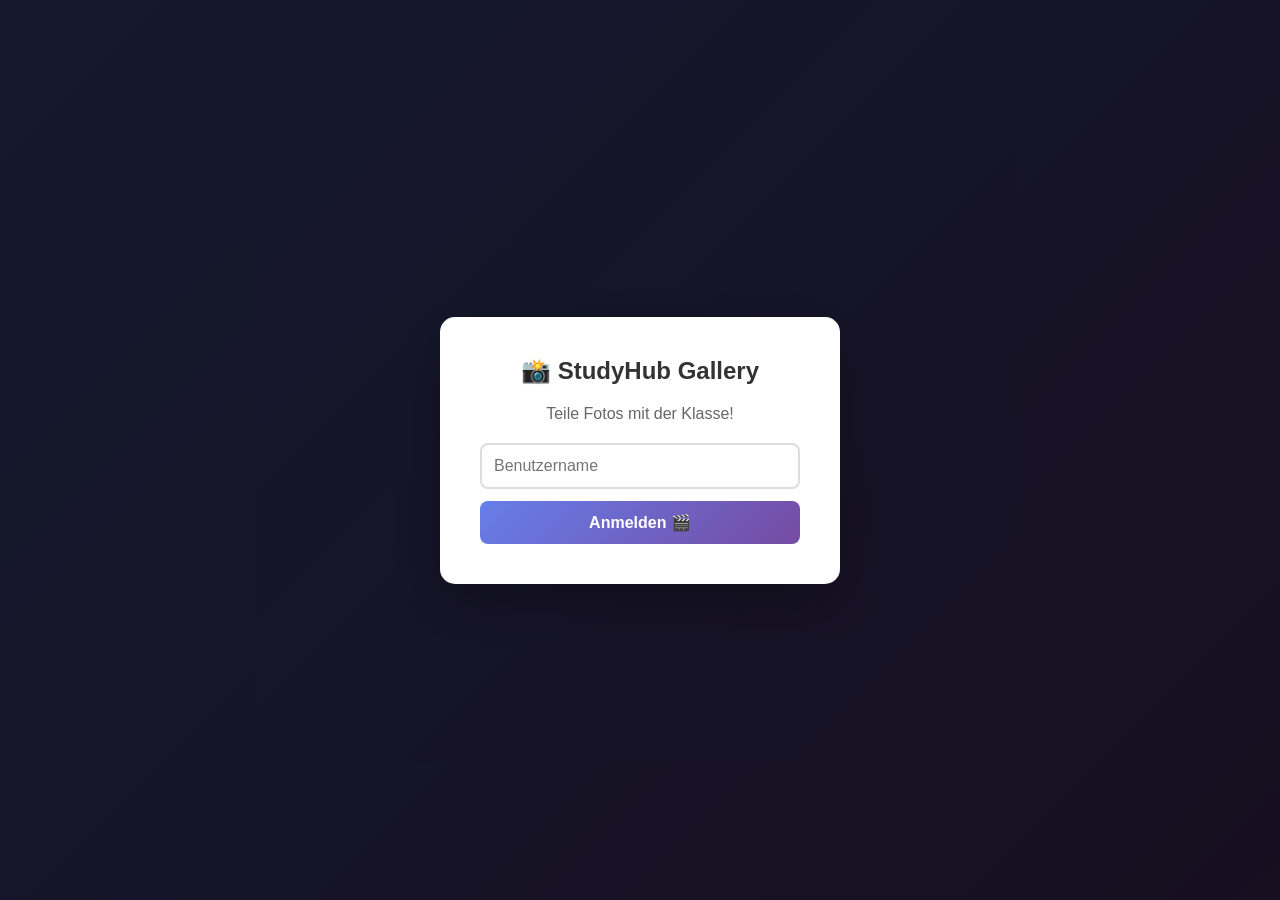
==== gallery.html @ 77437f9b "Add initial gallery.html for photo sharing" ====
<!DOCTYPE html>
<html lang="de">
<head>
    <meta charset="UTF-8">
    <meta name="viewport" content="width=device-width, initial-scale=1.0">
    <meta http-equiv="cache-control" content="no-cache, no-store, must-revalidate">
    <title>📸 StudyHub Gallery</title>
    <style>
* { margin: 0; padding: 0; box-sizing: border-box; }
body { 
    font-family: 'Segoe UI', Tahoma, Geneva, Verdana, sans-serif; 
    background: linear-gradient(135deg, #667eea 0%, #764ba2 100%);
    min-height: 100vh;
    padding: 20px;
}

.container {
    max-width: 900px;
    margin: 0 auto;
}

header {
    background: white;
    padding: 20px;
    border-radius: 15px;
    margin-bottom: 20px;
    box-shadow: 0 4px 15px rgba(0,0,0,0.1);
    display: flex;
    justify-content: space-between;
    align-items: center;
    flex-wrap: wrap;
    gap: 15px;
}

h1 {
    color: #333;
    font-size: 2em;
}

.user-section {
    display: flex;
    gap: 15px;
    align-items: center;
}

.user-name {
    background: #f9f9f9;
    padding: 8px 15px;
    border-radius: 20px;
    color: #333;
    font-weight: bold;
}

.btn-logout {
    background: #e74c3c;
    color: white;
    border: none;
    padding: 8px 15px;
    border-radius: 20px;
    cursor: pointer;
    font-weight: bold;
}

.btn-logout:hover {
    background: #c0392b;
}

.login-modal {
    display: none;
    position: fixed;
    top: 0;
    left: 0;
    right: 0;
    bottom: 0;
    background: rgba(0,0,0,0.8);
    z-index: 1000;
    justify-content: center;
    align-items: center;
}

.login-modal.active {
    display: flex;
}

.login-content {
    background: white;
    padding: 40px;
    border-radius: 15px;
    width: 90%;
    max-width: 400px;
    box-shadow: 0 20px 60px rgba(0,0,0,0.3);
    text-align: center;
}

.login-content h2 {
    margin-bottom: 20px;
    color: #333;
}

.login-content input {
    width: 100%;
    padding: 12px;
    margin-bottom: 12px;
    border: 2px solid #ddd;
    border-radius: 8px;
    font-size: 1em;
}

.login-content button {
    width: 100%;
    padding: 12px;
    background: linear-gradient(135deg, #667eea 0%, #764ba2 100%);
    color: white;
    border: none;
    border-radius: 8px;
    cursor: pointer;
    font-weight: bold;
    font-size: 1em;
}

.login-content button:hover {
    transform: translateY(-2px);
    box-shadow: 0 5px 15px rgba(102, 126, 234, 0.4);
}

.upload-section {
    background: white;
    padding: 25px;
    border-radius: 15px;
    margin-bottom: 20px;
    box-shadow: 0 4px 15px rgba(0,0,0,0.1);
}

.upload-section h2 {
    color: #333;
    margin-bottom: 20px;
    font-size: 1.5em;
}

.upload-form {
    display: grid;
    gap: 15px;
}

input[type="file"], input[type="text"], textarea {
    width: 100%;
    padding: 12px;
    border: 2px solid #ddd;
    border-radius: 8px;
    font-size: 1em;
    font-family: Arial, sans-serif;
}

input[type="file"] {
    padding: 8px;
}

input[type="text"]:focus, textarea:focus {
    outline: none;
    border-color: #667eea;
    box-shadow: 0 0 10px rgba(102, 126, 234, 0.3);
}

textarea {
    min-height: 80px;
    resize: vertical;
}

.image-preview {
    margin: 15px 0;
    display: none;
    border-radius: 8px;
    overflow: hidden;
    max-height: 300px;
}

.image-preview img {
    width: 100%;
    max-height: 300px;
    object-fit: cover;
}

.btn-upload {
    width: 100%;
    padding: 12px;
    background: linear-gradient(135deg, #27ae60 0%, #229954 100%);
    color: white;
    border: none;
    border-radius: 8px;
    cursor: pointer;
    font-weight: bold;
    font-size: 1.05em;
}

.btn-upload:hover {
    transform: translateY(-2px);
    box-shadow: 0 5px 15px rgba(39, 174, 96, 0.4);
}

.gallery {
    display: grid;
    grid-template-columns: repeat(auto-fill, minmax(300px, 1fr));
    gap: 20px;
    margin-bottom: 30px;
}

@media (max-width: 600px) {
    .gallery {
        grid-template-columns: 1fr;
    }
}

.post {
    background: white;
    border-radius: 15px;
    overflow: hidden;
    box-shadow: 0 4px 15px rgba(0,0,0,0.1);
    transition: all 0.3s;
}

.post:hover {
    transform: translateY(-5px);
    box-shadow: 0 8px 25px rgba(0,0,0,0.15);
}

.post-image {
    width: 100%;
    height: 250px;
    object-fit: cover;
    background: #f0f0f0;
}

.post-content {
    padding: 15px;
}

.post-author {
    display: flex;
    justify-content: space-between;
    align-items: center;
    margin-bottom: 10px;
}

.post-author-name {
    font-weight: bold;
    color: #333;
    font-size: 1em;
}

.post-date {
    font-size: 0.75em;
    color: #999;
}

.post-caption {
    color: #666;
    font-size: 0.95em;
    line-height: 1.5;
    margin-bottom: 12px;
    word-break: break-word;
}

.post-actions {
    display: flex;
    gap: 8px;
}

.btn-like {
    flex: 1;
    padding: 8px;
    background: #f0f0f0;
    border: none;
    border-radius: 5px;
    cursor: pointer;
    font-weight: bold;
    transition: 0.3s;
}

.btn-like:hover {
    background: #e74c3c;
    color: white;
}

.btn-like.liked {
    background: #e74c3c;
    color: white;
}

.btn-delete {
    flex: 1;
    padding: 8px;
    background: #f0f0f0;
    border: none;
    border-radius: 5px;
    cursor: pointer;
    font-weight: bold;
    transition: 0.3s;
}

.btn-delete:hover {
    background: #e74c3c;
    color: white;
}

.empty-state {
    text-align: center;
    background: white;
    padding: 60px 20px;
    border-radius: 15px;
    color: #999;
}

.empty-state-icon {
    font-size: 4em;
    margin-bottom: 15px;
}

.sync-indicator {
    text-align: center;
    color: white;
    font-size: 0.9em;
    margin-top: 20px;
}

.sync-dot {
    display: inline-block;
    width: 8px;
    height: 8px;
    background: #2ecc71;
    border-radius: 50%;
    margin-right: 5px;
    animation: pulse 1s infinite;
}

@keyframes pulse {
    0%, 100% { opacity: 1; }
    50% { opacity: 0.5; }
}

@media (max-width: 600px) {
    header {
        flex-direction: column;
        text-align: center;
    }
    h1 {
        font-size: 1.5em;
    }
    .user-section {
        flex-direction: column;
        width: 100%;
    }
    .upload-section {
        padding: 15px;
    }
}
    </style>
</head>
<body>
    <div id="loginModal" class="login-modal active">
        <div class="login-content">
            <h2>📸 StudyHub Gallery</h2>
            <p style="margin-bottom: 20px; color: #666;">Teile Fotos mit der Klasse!</p>
            <input type="text" id="usernameInput" placeholder="Benutzername" onkeypress="if(event.key==='Enter') login()">
            <button onclick="login()">Anmelden 🎬</button>
        </div>
    </div>

    <div id="appContainer" style="display: none;">
        <header>
            <h1>📸 StudyHub Gallery</h1>
            <div class="user-section">
                <div class="user-name">👤 <span id="currentUserDisplay"></span></div>
                <button class="btn-logout" onclick="logout()">Logout</button>
            </div>
        </header>

        <div class="upload-section">
            <h2>📤 Foto hochladen</h2>
            <div class="upload-form">
                <input type="file" id="imageInput" accept="image/*" onchange="previewImage()">
                <div class="image-preview" id="preview"></div>
                <textarea id="captionInput" placeholder="Bildunterschrift (Optional)"></textarea>
                <button class="btn-upload" onclick="uploadImage()">📸 Hochladen</button>
            </div>
        </div>

        <div id="galleryContainer" class="gallery"></div>

        <div class="sync-indicator">
            <span class="sync-dot"></span> Live Sync aktiv
        </div>
    </div>

    <script>
        let posts = [];
        let currentUser = null;

        // Login
        function login() {
            const username = document.getElementById('usernameInput').value.trim();
            if (!username) {
                alert('Benutzername eingeben!');
                return;
            }
            currentUser = username;
            localStorage.setItem('gallery_user', username);
            document.getElementById('loginModal').classList.remove('active');
            document.getElementById('appContainer').style.display = 'block';
            document.getElementById('currentUserDisplay').textContent = username;
            loadPosts();
        }

        // Logout
        function logout() {
            currentUser = null;
            localStorage.removeItem('gallery_user');
            location.reload();
        }

        // Posts laden
        function loadPosts() {
            const saved = localStorage.getItem('gallery_posts');
            if (saved) {
                posts = JSON.parse(saved);
            }
            renderGallery();
        }

        // Posts speichern
        function savePosts() {
            localStorage.setItem('gallery_posts', JSON.stringify(posts));
        }

        // Bild Preview
        function previewImage() {
            const file = document.getElementById('imageInput').files[0];
            if (file) {
                const reader = new FileReader();
                reader.onload = (e) => {
                    const preview = document.getElementById('preview');
                    preview.innerHTML = `<img src="${e.target.result}">`;
                    preview.style.display = 'block';
                };
                reader.readAsDataURL(file);
            }
        }

        // Bild hochladen
        function uploadImage() {
            const file = document.getElementById('imageInput').files[0];
            const caption = document.getElementById('captionInput').value.trim();

            if (!file) {
                alert('Bild auswählen!');
                return;
            }

            const reader = new FileReader();
            reader.onload = (e) => {
                const post = {
                    id: Date.now(),
                    author: currentUser,
                    image: e.target.result,
                    caption: caption,
                    likes: 0,
                    liked: false,
                    date: new Date().toLocaleString('de-DE', {
                        month: '2-digit',
                        day: '2-digit',
                        hour: '2-digit',
                        minute: '2-digit'
                    })
                };

                posts.unshift(post);
                savePosts();
                document.getElementById('imageInput').value = '';
                document.getElementById('captionInput').value = '';
                document.getElementById('preview').style.display = 'none';
                renderGallery();
                alert('✅ Foto hochgeladen!');
            };
            reader.readAsDataURL(file);
        }

        // Bild liken
        function toggleLike(id) {
            const post = posts.find(p => p.id === id);
            if (post) {
                if (post.liked) {
                    post.likes--;
                    post.liked = false;
                } else {
                    post.likes++;
                    post.liked = true;
                }
                savePosts();
                renderGallery();
            }
        }

        // Bild löschen
        function deletePost(id) {
            if (confirm('Wirklich löschen?')) {
                posts = posts.filter(p => p.id !== id);
                savePosts();
                renderGallery();
            }
        }

        // Galerie rendern
        function renderGallery() {
            const container = document.getElementById('galleryContainer');

            if (posts.length === 0) {
                container.innerHTML = `
                    <div class="empty-state" style="grid-column: 1/-1;">
                        <div class="empty-state-icon">📭</div>
                        <p>Noch keine Fotos hochgeladen.</p>
                        <p>Sei der Erste! 📸</p>
                    </div>
                `;
                return;
            }

            container.innerHTML = posts.map(post => `
                <div class="post">
                    <img src="${post.image}" class="post-image" alt="Post">
                    <div class="post-content">
                        <div class="post-author">
                            <span class="post-author-name">👤 ${escapeHtml(post.author)}</span>
                            <span class="post-date">📅 ${post.date}</span>
                        </div>
                        ${post.caption ? `<p class="post-caption">"${escapeHtml(post.caption)}"</p>` : ''}
                        <div class="post-actions">
                            <button class="btn-like ${post.liked ? 'liked' : ''}" onclick="toggleLike(${post.id})">❤️ ${post.likes}</button>
                            ${post.author === currentUser ? `<button class="btn-delete" onclick="deletePost(${post.id})">🗑️ Löschen</button>` : ''}
                        </div>
                    </div>
                </div>
            `).join('');
        }

        // HTML escapen
        function escapeHtml(text) {
            const map = {
                '&': '&amp;',
                '<': '&lt;',
                '>': '&gt;',
                '"': '&quot;',
                "'": '&#039;'
            };
            return text.replace(/[&<>"']/g, m => map[m]);
        }

        // Auto-Refresh
        setInterval(() => {
            if (currentUser) {
                loadPosts();
            }
        }, 3000);

        // Beim Laden
        window.addEventListener('load', () => {
            const saved = localStorage.getItem('gallery_user');
            if (saved) {
                currentUser = saved;
                document.getElementById('usernameInput').value = saved;
                document.getElementById('loginModal').classList.remove('active');
                document.getElementById('appContainer').style.display = 'block';
                document.getElementById('currentUserDisplay').textContent = saved;
                loadPosts();
            }
        });
    </script>
</body>
</html>
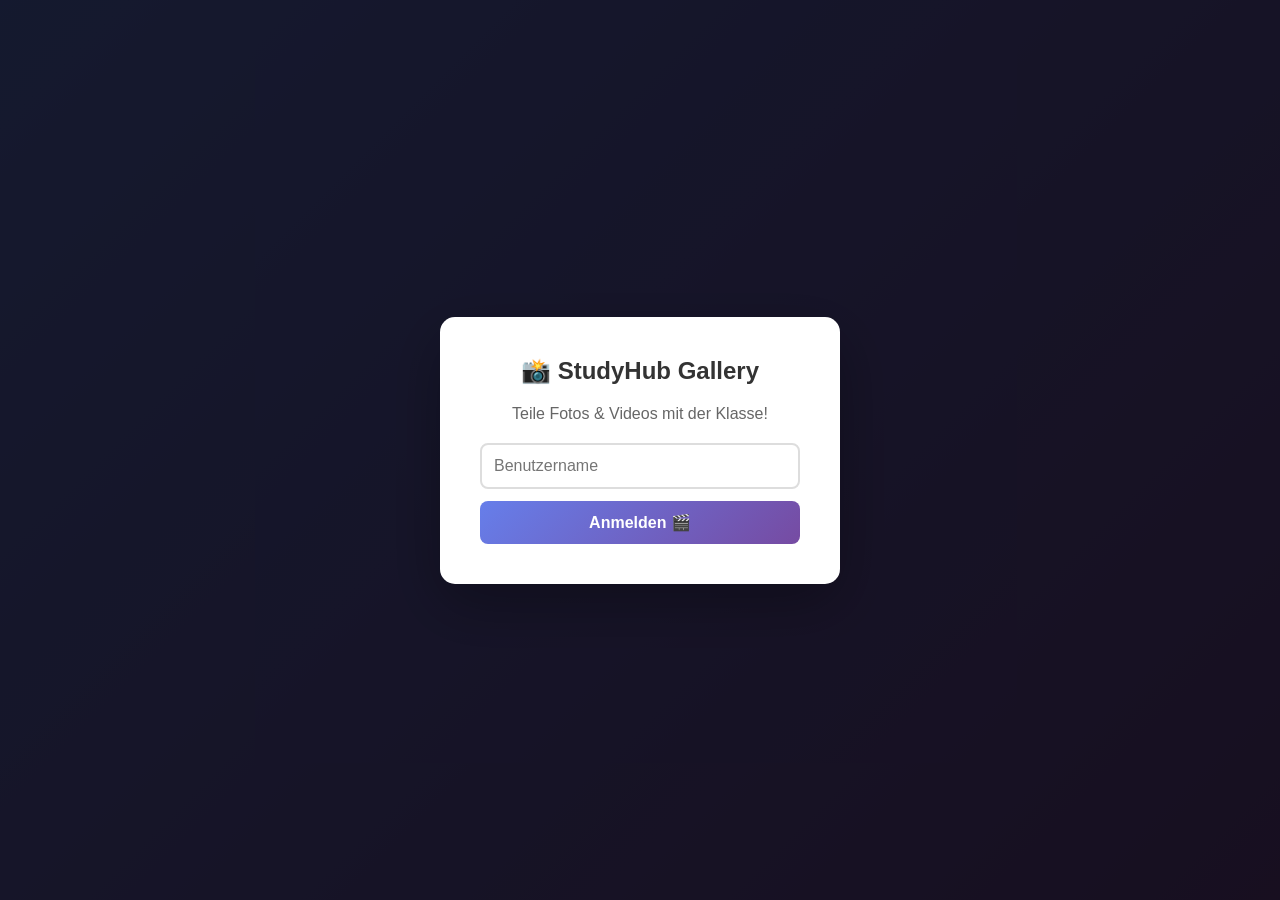
==== commit cc155a50: "Enhance gallery for photo and video uploads Updated the gallery HTML to support video uploads and im" ====
--- a/gallery.html
+++ b/gallery.html
@@ -137,25 +137,53 @@
     font-size: 1.5em;
 }
 
-.upload-form {
+.upload-buttons {
     display: grid;
+    grid-template-columns: repeat(auto-fit, minmax(150px, 1fr));
     gap: 15px;
-}
-
-input[type="file"], input[type="text"], textarea {
+    margin-bottom: 20px;
+}
+
+.btn-upload-option {
+    padding: 15px;
+    background: linear-gradient(135deg, #667eea 0%, #764ba2 100%);
+    color: white;
+    border: none;
+    border-radius: 10px;
+    cursor: pointer;
+    font-weight: bold;
+    font-size: 1em;
+    transition: all 0.3s;
+    display: flex;
+    flex-direction: column;
+    align-items: center;
+    gap: 8px;
+}
+
+.btn-upload-option:hover {
+    transform: translateY(-3px);
+    box-shadow: 0 5px 15px rgba(102, 126, 234, 0.4);
+}
+
+.btn-upload-option span {
+    font-size: 1.8em;
+}
+
+input[type="file"], textarea {
     width: 100%;
     padding: 12px;
     border: 2px solid #ddd;
     border-radius: 8px;
     font-size: 1em;
     font-family: Arial, sans-serif;
+    margin-bottom: 12px;
 }
 
 input[type="file"] {
     padding: 8px;
 }
 
-input[type="text"]:focus, textarea:focus {
+textarea:focus {
     outline: none;
     border-color: #667eea;
     box-shadow: 0 0 10px rgba(102, 126, 234, 0.3);
@@ -174,7 +202,7 @@
     max-height: 300px;
 }
 
-.image-preview img {
+.image-preview img, .image-preview video {
     width: 100%;
     max-height: 300px;
     object-fit: cover;
@@ -223,11 +251,12 @@
     box-shadow: 0 8px 25px rgba(0,0,0,0.15);
 }
 
-.post-image {
+.post-image, .post-video {
     width: 100%;
     height: 250px;
     object-fit: cover;
     background: #f0f0f0;
+    display: block;
 }
 
 .post-content {
@@ -335,6 +364,10 @@
 @keyframes pulse {
     0%, 100% { opacity: 1; }
     50% { opacity: 0.5; }
+}
+
+#cameraInput, #fileInput, #galleryInput {
+    display: none;
 }
 
 @media (max-width: 600px) {
@@ -352,6 +385,9 @@
     .upload-section {
         padding: 15px;
     }
+    .upload-buttons {
+        grid-template-columns: 1fr;
+    }
 }
     </style>
 </head>
@@ -359,7 +395,7 @@
     <div id="loginModal" class="login-modal active">
         <div class="login-content">
             <h2>📸 StudyHub Gallery</h2>
-            <p style="margin-bottom: 20px; color: #666;">Teile Fotos mit der Klasse!</p>
+            <p style="margin-bottom: 20px; color: #666;">Teile Fotos & Videos mit der Klasse!</p>
             <input type="text" id="usernameInput" placeholder="Benutzername" onkeypress="if(event.key==='Enter') login()">
             <button onclick="login()">Anmelden 🎬</button>
         </div>
@@ -375,13 +411,34 @@
         </header>
 
         <div class="upload-section">
-            <h2>📤 Foto hochladen</h2>
-            <div class="upload-form">
-                <input type="file" id="imageInput" accept="image/*" onchange="previewImage()">
-                <div class="image-preview" id="preview"></div>
-                <textarea id="captionInput" placeholder="Bildunterschrift (Optional)"></textarea>
-                <button class="btn-upload" onclick="uploadImage()">📸 Hochladen</button>
+            <h2>📤 Foto/Video hochladen</h2>
+            <div class="upload-buttons">
+                <button class="btn-upload-option" onclick="openCamera()">
+                    <span>📷</span>
+                    Foto machen
+                </button>
+                <button class="btn-upload-option" onclick="openVideo()">
+                    <span>🎥</span>
+                    Video aufnehmen
+                </button>
+                <button class="btn-upload-option" onclick="openGallery()">
+                    <span>🖼️</span>
+                    Galerie
+                </button>
+                <button class="btn-upload-option" onclick="openFiles()">
+                    <span>📁</span>
+                    Dateien
+                </button>
             </div>
+
+            <input type="file" id="cameraInput" accept="image/*" capture="environment" onchange="handleCapture('camera')">
+            <input type="file" id="videoInput" accept="video/*" capture="environment" onchange="handleCapture('video')">
+            <input type="file" id="galleryInput" accept="image/*,video/*" onchange="handleCapture('gallery')">
+            <input type="file" id="fileInput" accept="image/*,video/*" onchange="handleCapture('file')">
+
+            <div class="image-preview" id="preview"></div>
+            <textarea id="captionInput" placeholder="Bildunterschrift (Optional)"></textarea>
+            <button class="btn-upload" onclick="uploadMedia()">📤 Hochladen</button>
         </div>
 
         <div id="galleryContainer" class="gallery"></div>
@@ -394,6 +451,8 @@
     <script>
         let posts = [];
         let currentUser = null;
+        let currentMediaData = null;
+        let currentMediaType = null;
 
         // Login
         function login() {
@@ -417,6 +476,57 @@
             location.reload();
         }
 
+        // Kamera öffnen
+        function openCamera() {
+            document.getElementById('cameraInput').click();
+        }
+
+        // Video öffnen
+        function openVideo() {
+            document.getElementById('videoInput').click();
+        }
+
+        // Galerie öffnen
+        function openGallery() {
+            document.getElementById('galleryInput').click();
+        }
+
+        // Dateien öffnen
+        function openFiles() {
+            document.getElementById('fileInput').click();
+        }
+
+        // Media capture
+        function handleCapture(type) {
+            let inputId = '';
+            if (type === 'camera') inputId = 'cameraInput';
+            if (type === 'video') inputId = 'videoInput';
+            if (type === 'gallery') inputId = 'galleryInput';
+            if (type === 'file') inputId = 'fileInput';
+
+            const file = document.getElementById(inputId).files[0];
+            if (file) {
+                const reader = new FileReader();
+                reader.onload = (e) => {
+                    currentMediaData = e.target.result;
+                    currentMediaType = file.type.startsWith('video') ? 'video' : 'image';
+                    previewMedia();
+                };
+                reader.readAsDataURL(file);
+            }
+        }
+
+        // Media Preview
+        function previewMedia() {
+            const preview = document.getElementById('preview');
+            if (currentMediaType === 'video') {
+                preview.innerHTML = `<video src="${currentMediaData}" controls style="width: 100%;"></video>`;
+            } else {
+                preview.innerHTML = `<img src="${currentMediaData}">`;
+            }
+            preview.style.display = 'block';
+        }
+
         // Posts laden
         function loadPosts() {
             const saved = localStorage.getItem('gallery_posts');
@@ -431,59 +541,49 @@
             localStorage.setItem('gallery_posts', JSON.stringify(posts));
         }
 
-        // Bild Preview
-        function previewImage() {
-            const file = document.getElementById('imageInput').files[0];
-            if (file) {
-                const reader = new FileReader();
-                reader.onload = (e) => {
-                    const preview = document.getElementById('preview');
-                    preview.innerHTML = `<img src="${e.target.result}">`;
-                    preview.style.display = 'block';
-                };
-                reader.readAsDataURL(file);
-            }
-        }
-
-        // Bild hochladen
-        function uploadImage() {
-            const file = document.getElementById('imageInput').files[0];
+        // Media hochladen
+        function uploadMedia() {
             const caption = document.getElementById('captionInput').value.trim();
 
-            if (!file) {
-                alert('Bild auswählen!');
+            if (!currentMediaData) {
+                alert('Foto oder Video auswählen!');
                 return;
             }
 
-            const reader = new FileReader();
-            reader.onload = (e) => {
-                const post = {
-                    id: Date.now(),
-                    author: currentUser,
-                    image: e.target.result,
-                    caption: caption,
-                    likes: 0,
-                    liked: false,
-                    date: new Date().toLocaleString('de-DE', {
-                        month: '2-digit',
-                        day: '2-digit',
-                        hour: '2-digit',
-                        minute: '2-digit'
-                    })
-                };
-
-                posts.unshift(post);
-                savePosts();
-                document.getElementById('imageInput').value = '';
-                document.getElementById('captionInput').value = '';
-                document.getElementById('preview').style.display = 'none';
-                renderGallery();
-                alert('✅ Foto hochgeladen!');
+            const post = {
+                id: Date.now(),
+                author: currentUser,
+                media: currentMediaData,
+                mediaType: currentMediaType,
+                caption: caption,
+                likes: 0,
+                liked: false,
+                date: new Date().toLocaleString('de-DE', {
+                    month: '2-digit',
+                    day: '2-digit',
+                    hour: '2-digit',
+                    minute: '2-digit'
+                })
             };
-            reader.readAsDataURL(file);
-        }
-
-        // Bild liken
+
+            posts.unshift(post);
+            savePosts();
+            
+            // Reset
+            currentMediaData = null;
+            currentMediaType = null;
+            document.getElementById('cameraInput').value = '';
+            document.getElementById('videoInput').value = '';
+            document.getElementById('galleryInput').value = '';
+            document.getElementById('fileInput').value = '';
+            document.getElementById('captionInput').value = '';
+            document.getElementById('preview').style.display = 'none';
+            
+            renderGallery();
+            alert('✅ ' + (currentMediaType === 'video' ? 'Video' : 'Foto') + ' hochgeladen!');
+        }
+
+        // Media liken
         function toggleLike(id) {
             const post = posts.find(p => p.id === id);
             if (post) {
@@ -499,7 +599,7 @@
             }
         }
 
-        // Bild löschen
+        // Media löschen
         function deletePost(id) {
             if (confirm('Wirklich löschen?')) {
                 posts = posts.filter(p => p.id !== id);
@@ -516,7 +616,7 @@
                 container.innerHTML = `
                     <div class="empty-state" style="grid-column: 1/-1;">
                         <div class="empty-state-icon">📭</div>
-                        <p>Noch keine Fotos hochgeladen.</p>
+                        <p>Noch keine Fotos/Videos hochgeladen.</p>
                         <p>Sei der Erste! 📸</p>
                     </div>
                 `;
@@ -525,7 +625,10 @@
 
             container.innerHTML = posts.map(post => `
                 <div class="post">
-                    <img src="${post.image}" class="post-image" alt="Post">
+                    ${post.mediaType === 'video' 
+                        ? `<video src="${post.media}" class="post-video" controls></video>`
+                        : `<img src="${post.media}" class="post-image" alt="Post">`
+                    }
                     <div class="post-content">
                         <div class="post-author">
                             <span class="post-author-name">👤 ${escapeHtml(post.author)}</span>
@@ -534,7 +637,7 @@
                         ${post.caption ? `<p class="post-caption">"${escapeHtml(post.caption)}"</p>` : ''}
                         <div class="post-actions">
                             <button class="btn-like ${post.liked ? 'liked' : ''}" onclick="toggleLike(${post.id})">❤️ ${post.likes}</button>
-                            ${post.author === currentUser ? `<button class="btn-delete" onclick="deletePost(${post.id})">🗑️ Löschen</button>` : ''}
+                            ${post.author === currentUser ? `<button class="btn-delete" onclick="deletePost(${post.id})">🗑️</button>` : ''}
                         </div>
                     </div>
                 </div>
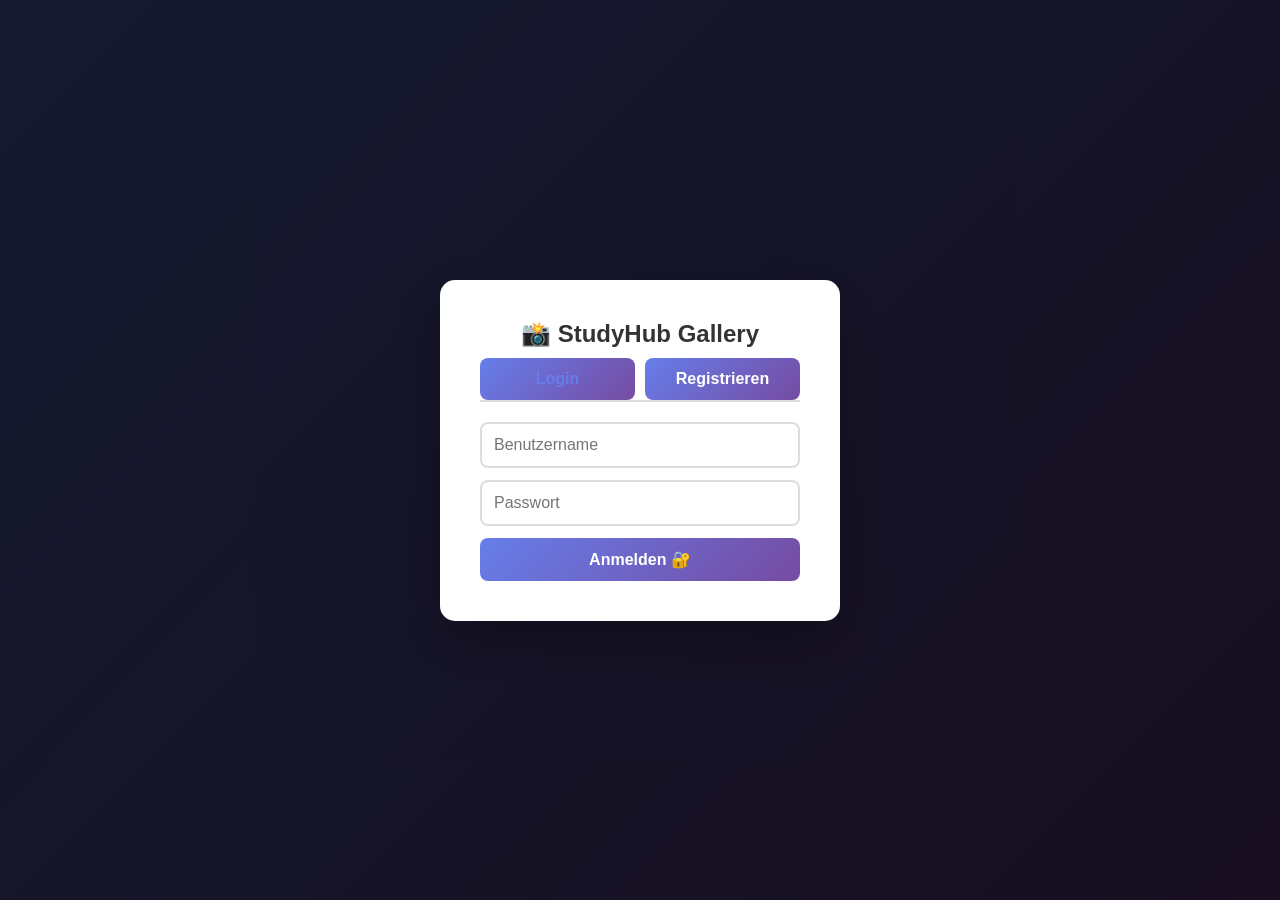
==== commit 212ae0f7: "Refactor layout and style for gallery and chat sections Updated styles for layout, buttons, and gall" ====
--- a/gallery.html
+++ b/gallery.html
@@ -15,7 +15,7 @@
 }
 
 .container {
-    max-width: 900px;
+    max-width: 1200px;
     margin: 0 auto;
 }
 
@@ -65,6 +65,19 @@
     background: #c0392b;
 }
 
+.main-content {
+    display: grid;
+    grid-template-columns: 1fr 300px;
+    gap: 20px;
+}
+
+@media (max-width: 1000px) {
+    .main-content {
+        grid-template-columns: 1fr;
+    }
+}
+
+/* LOGIN MODAL */
 .login-modal {
     display: none;
     position: fixed;
@@ -89,12 +102,44 @@
     width: 90%;
     max-width: 400px;
     box-shadow: 0 20px 60px rgba(0,0,0,0.3);
+}
+
+.login-content h2 {
+    margin-bottom: 10px;
+    color: #333;
     text-align: center;
 }
 
-.login-content h2 {
+.login-tabs {
+    display: flex;
+    gap: 10px;
     margin-bottom: 20px;
-    color: #333;
+    border-bottom: 2px solid #ddd;
+}
+
+.login-tab {
+    flex: 1;
+    padding: 10px;
+    background: transparent;
+    border: none;
+    cursor: pointer;
+    font-weight: bold;
+    color: #999;
+    border-bottom: 3px solid transparent;
+    transition: 0.3s;
+}
+
+.login-tab.active {
+    color: #667eea;
+    border-bottom-color: #667eea;
+}
+
+.login-form {
+    display: none;
+}
+
+.login-form.active {
+    display: block;
 }
 
 .login-content input {
@@ -104,6 +149,11 @@
     border: 2px solid #ddd;
     border-radius: 8px;
     font-size: 1em;
+}
+
+.login-content input:focus {
+    outline: none;
+    border-color: #667eea;
 }
 
 .login-content button {
@@ -123,6 +173,7 @@
     box-shadow: 0 5px 15px rgba(102, 126, 234, 0.4);
 }
 
+/* UPLOAD SECTION */
 .upload-section {
     background: white;
     padding: 25px;
@@ -139,25 +190,25 @@
 
 .upload-buttons {
     display: grid;
-    grid-template-columns: repeat(auto-fit, minmax(150px, 1fr));
-    gap: 15px;
+    grid-template-columns: repeat(auto-fit, minmax(120px, 1fr));
+    gap: 10px;
     margin-bottom: 20px;
 }
 
 .btn-upload-option {
-    padding: 15px;
+    padding: 12px;
     background: linear-gradient(135deg, #667eea 0%, #764ba2 100%);
     color: white;
     border: none;
     border-radius: 10px;
     cursor: pointer;
     font-weight: bold;
-    font-size: 1em;
+    font-size: 0.9em;
     transition: all 0.3s;
     display: flex;
     flex-direction: column;
     align-items: center;
-    gap: 8px;
+    gap: 6px;
 }
 
 .btn-upload-option:hover {
@@ -166,7 +217,7 @@
 }
 
 .btn-upload-option span {
-    font-size: 1.8em;
+    font-size: 1.5em;
 }
 
 input[type="file"], textarea {
@@ -179,10 +230,6 @@
     margin-bottom: 12px;
 }
 
-input[type="file"] {
-    padding: 8px;
-}
-
 textarea:focus {
     outline: none;
     border-color: #667eea;
@@ -190,7 +237,7 @@
 }
 
 textarea {
-    min-height: 80px;
+    min-height: 70px;
     resize: vertical;
 }
 
@@ -199,12 +246,12 @@
     display: none;
     border-radius: 8px;
     overflow: hidden;
-    max-height: 300px;
+    max-height: 250px;
 }
 
 .image-preview img, .image-preview video {
     width: 100%;
-    max-height: 300px;
+    max-height: 250px;
     object-fit: cover;
 }
 
@@ -225,83 +272,90 @@
     box-shadow: 0 5px 15px rgba(39, 174, 96, 0.4);
 }
 
+/* GALLERY */
+.gallery-section {
+    background: white;
+    padding: 25px;
+    border-radius: 15px;
+    box-shadow: 0 4px 15px rgba(0,0,0,0.1);
+}
+
+.gallery-section h2 {
+    color: #333;
+    margin-bottom: 20px;
+    font-size: 1.5em;
+}
+
 .gallery {
     display: grid;
-    grid-template-columns: repeat(auto-fill, minmax(300px, 1fr));
-    gap: 20px;
-    margin-bottom: 30px;
-}
-
-@media (max-width: 600px) {
-    .gallery {
-        grid-template-columns: 1fr;
-    }
+    grid-template-columns: repeat(auto-fill, minmax(250px, 1fr));
+    gap: 15px;
 }
 
 .post {
-    background: white;
-    border-radius: 15px;
+    background: #f9f9f9;
+    border-radius: 10px;
     overflow: hidden;
-    box-shadow: 0 4px 15px rgba(0,0,0,0.1);
+    box-shadow: 0 2px 10px rgba(0,0,0,0.1);
     transition: all 0.3s;
 }
 
 .post:hover {
-    transform: translateY(-5px);
-    box-shadow: 0 8px 25px rgba(0,0,0,0.15);
-}
-
-.post-image, .post-video {
+    transform: translateY(-3px);
+    box-shadow: 0 5px 20px rgba(0,0,0,0.15);
+}
+
+.post-media {
     width: 100%;
-    height: 250px;
+    height: 200px;
     object-fit: cover;
     background: #f0f0f0;
-    display: block;
 }
 
 .post-content {
-    padding: 15px;
+    padding: 12px;
 }
 
 .post-author {
     display: flex;
     justify-content: space-between;
     align-items: center;
-    margin-bottom: 10px;
+    margin-bottom: 8px;
 }
 
 .post-author-name {
     font-weight: bold;
     color: #333;
-    font-size: 1em;
+    font-size: 0.95em;
 }
 
 .post-date {
-    font-size: 0.75em;
+    font-size: 0.7em;
     color: #999;
 }
 
 .post-caption {
     color: #666;
-    font-size: 0.95em;
-    line-height: 1.5;
-    margin-bottom: 12px;
+    font-size: 0.9em;
+    line-height: 1.4;
+    margin-bottom: 10px;
     word-break: break-word;
 }
 
 .post-actions {
     display: flex;
-    gap: 8px;
+    gap: 6px;
 }
 
 .btn-like {
     flex: 1;
-    padding: 8px;
+    padding: 6px;
     background: #f0f0f0;
     border: none;
     border-radius: 5px;
     cursor: pointer;
     font-weight: bold;
+    font-size: 0.85em;
     transition: 0.3s;
 }
 
@@ -317,13 +371,13 @@
 
 .btn-delete {
     flex: 1;
-    padding: 8px;
+    padding: 6px;
     background: #f0f0f0;
     border: none;
     border-radius: 5px;
     cursor: pointer;
     font-weight: bold;
-    transition: 0.3s;
+    font-size: 0.85em;
 }
 
 .btn-delete:hover {
@@ -331,42 +385,115 @@
     color: white;
 }
 
+/* CHAT SIDEBAR */
+.chat-section {
+    background: white;
+    border-radius: 15px;
+    box-shadow: 0 4px 15px rgba(0,0,0,0.1);
+    display: flex;
+    flex-direction: column;
+    height: 700px;
+    max-height: 100%;
+}
+
+.chat-header {
+    background: linear-gradient(135deg, #667eea 0%, #764ba2 100%);
+    color: white;
+    padding: 15px;
+    border-radius: 15px 15px 0 0;
+    font-weight: bold;
+    font-size: 1.1em;
+}
+
+.chat-messages {
+    flex: 1;
+    overflow-y: auto;
+    padding: 15px;
+    background: #f9f9f9;
+}
+
+.message {
+    margin-bottom: 10px;
+    padding: 10px;
+    background: white;
+    border-radius: 8px;
+    border-left: 3px solid #667eea;
+}
+
+.message.own {
+    border-left: 3px solid #27ae60;
+    background: #e8f5e9;
+    margin-left: 15px;
+}
+
+.message-author {
+    font-weight: bold;
+    color: #333;
+    font-size: 0.85em;
+    margin-bottom: 3px;
+}
+
+.message-text {
+    color: #666;
+    font-size: 0.9em;
+    word-break: break-word;
+}
+
+.message-time {
+    font-size: 0.7em;
+    color: #999;
+    margin-top: 3px;
+}
+
+.chat-input-group {
+    display: flex;
+    gap: 8px;
+    padding: 12px;
+    background: white;
+    border-top: 1px solid #eee;
+    border-radius: 0 0 15px 15px;
+}
+
+.chat-input-group input {
+    flex: 1;
+    padding: 8px 12px;
+    border: 1px solid #ddd;
+    border-radius: 5px;
+    font-size: 0.9em;
+}
+
+.chat-input-group input:focus {
+    outline: none;
+    border-color: #667eea;
+}
+
+.chat-input-group button {
+    padding: 8px 15px;
+    background: #667eea;
+    color: white;
+    border: none;
+    border-radius: 5px;
+    cursor: pointer;
+    font-weight: bold;
+    font-size: 0.9em;
+}
+
+.chat-input-group button:hover {
+    background: #764ba2;
+}
+
 .empty-state {
     text-align: center;
-    background: white;
-    padding: 60px 20px;
-    border-radius: 15px;
     color: #999;
+    padding: 40px 20px;
 }
 
 .empty-state-icon {
-    font-size: 4em;
-    margin-bottom: 15px;
-}
-
-.sync-indicator {
-    text-align: center;
-    color: white;
-    font-size: 0.9em;
-    margin-top: 20px;
-}
-
-.sync-dot {
-    display: inline-block;
-    width: 8px;
-    height: 8px;
-    background: #2ecc71;
-    border-radius: 50%;
-    margin-right: 5px;
-    animation: pulse 1s infinite;
-}
-
-@keyframes pulse {
-    0%, 100% { opacity: 1; }
-    50% { opacity: 0.5; }
-}
-
-#cameraInput, #fileInput, #galleryInput {
+    font-size: 3em;
+    margin-bottom: 10px;
+}
+
+#cameraInput, #videoInput, #galleryInput, #fileInput {
     display: none;
 }
 
@@ -382,25 +509,58 @@
         flex-direction: column;
         width: 100%;
     }
-    .upload-section {
-        padding: 15px;
-    }
-    .upload-buttons {
+    .gallery {
         grid-template-columns: 1fr;
     }
+    .chat-section {
+        height: 400px;
+    }
+}
+
+::-webkit-scrollbar {
+    width: 6px;
+}
+
+::-webkit-scrollbar-track {
+    background: #f1f1f1;
+}
+
+::-webkit-scrollbar-thumb {
+    background: #667eea;
+    border-radius: 3px;
 }
     </style>
 </head>
 <body>
+    <!-- LOGIN MODAL -->
     <div id="loginModal" class="login-modal active">
         <div class="login-content">
             <h2>📸 StudyHub Gallery</h2>
-            <p style="margin-bottom: 20px; color: #666;">Teile Fotos & Videos mit der Klasse!</p>
-            <input type="text" id="usernameInput" placeholder="Benutzername" onkeypress="if(event.key==='Enter') login()">
-            <button onclick="login()">Anmelden 🎬</button>
+            
+            <div class="login-tabs">
+                <button class="login-tab active" onclick="switchTab('login')">Login</button>
+                <button class="login-tab" onclick="switchTab('register')">Registrieren</button>
+            </div>
+
+            <!-- LOGIN FORM -->
+            <form id="loginForm" class="login-form active" onsubmit="login(event)">
+                <input type="text" id="loginUsername" placeholder="Benutzername" required>
+                <input type="password" id="loginPassword" placeholder="Passwort" required>
+                <button type="submit">Anmelden 🔐</button>
+            </form>
+
+            <!-- REGISTER FORM -->
+            <form id="registerForm" class="login-form" onsubmit="register(event)">
+                <input type="text" id="regUsername" placeholder="Benutzername" required>
+                <input type="email" id="regEmail" placeholder="E-Mail" required>
+                <input type="password" id="regPassword" placeholder="Passwort" required>
+                <input type="password" id="regPassword2" placeholder="Passwort wiederholen" required>
+                <button type="submit">Registrieren ✍️</button>
+            </form>
         </div>
     </div>
 
+    <!-- APP CONTAINER -->
     <div id="appContainer" style="display: none;">
         <header>
             <h1>📸 StudyHub Gallery</h1>
@@ -410,101 +570,185 @@
             </div>
         </header>
 
-        <div class="upload-section">
-            <h2>📤 Foto/Video hochladen</h2>
-            <div class="upload-buttons">
-                <button class="btn-upload-option" onclick="openCamera()">
-                    <span>📷</span>
-                    Foto machen
-                </button>
-                <button class="btn-upload-option" onclick="openVideo()">
-                    <span>🎥</span>
-                    Video aufnehmen
-                </button>
-                <button class="btn-upload-option" onclick="openGallery()">
-                    <span>🖼️</span>
-                    Galerie
-                </button>
-                <button class="btn-upload-option" onclick="openFiles()">
-                    <span>📁</span>
-                    Dateien
-                </button>
+        <div class="main-content">
+            <div>
+                <!-- UPLOAD SECTION -->
+                <div class="upload-section">
+                    <h2>📤 Foto/Video hochladen</h2>
+                    <div class="upload-buttons">
+                        <button class="btn-upload-option" onclick="openCamera()">
+                            <span>📷</span>
+                            Foto
+                        </button>
+                        <button class="btn-upload-option" onclick="openVideo()">
+                            <span>🎥</span>
+                            Video
+                        </button>
+                        <button class="btn-upload-option" onclick="openGallery()">
+                            <span>🖼️</span>
+                            Galerie
+                        </button>
+                        <button class="btn-upload-option" onclick="openFiles()">
+                            <span>📁</span>
+                            Dateien
+                        </button>
+                    </div>
+
+                    <input type="file" id="cameraInput" accept="image/*" capture="environment" onchange="handleCapture('camera')">
+                    <input type="file" id="videoInput" accept="video/*" capture="environment" onchange="handleCapture('video')">
+                    <input type="file" id="galleryInput" accept="image/*,video/*" onchange="handleCapture('gallery')">
+                    <input type="file" id="fileInput" accept="image/*,video/*" onchange="handleCapture('file')">
+
+                    <div class="image-preview" id="preview"></div>
+                    <textarea id="captionInput" placeholder="Bildunterschrift (Optional)"></textarea>
+                    <button class="btn-upload" onclick="uploadMedia()">📤 Hochladen</button>
+                </div>
+
+                <!-- GALLERY SECTION -->
+                <div class="gallery-section">
+                    <h2>🖼️ Galerie</h2>
+                    <div id="galleryContainer" class="gallery"></div>
+                </div>
             </div>
 
-            <input type="file" id="cameraInput" accept="image/*" capture="environment" onchange="handleCapture('camera')">
-            <input type="file" id="videoInput" accept="video/*" capture="environment" onchange="handleCapture('video')">
-            <input type="file" id="galleryInput" accept="image/*,video/*" onchange="handleCapture('gallery')">
-            <input type="file" id="fileInput" accept="image/*,video/*" onchange="handleCapture('file')">
-
-            <div class="image-preview" id="preview"></div>
-            <textarea id="captionInput" placeholder="Bildunterschrift (Optional)"></textarea>
-            <button class="btn-upload" onclick="uploadMedia()">📤 Hochladen</button>
-        </div>
-
-        <div id="galleryContainer" class="gallery"></div>
-
-        <div class="sync-indicator">
-            <span class="sync-dot"></span> Live Sync aktiv
+            <!-- CHAT SIDEBAR -->
+            <div class="chat-section">
+                <div class="chat-header">💬 Live Chat</div>
+                <div class="chat-messages" id="chatMessages"></div>
+                <div class="chat-input-group">
+                    <input type="text" id="chatInput" placeholder="Nachricht..." onkeypress="if(event.key==='Enter') sendMessage()">
+                    <button onclick="sendMessage()">Send</button>
+                </div>
+            </div>
         </div>
     </div>
 
     <script>
+        let users = {};
         let posts = [];
+        let messages = [];
         let currentUser = null;
         let currentMediaData = null;
         let currentMediaType = null;
 
+        // Load all data
+        function loadAllData() {
+            const savedUsers = localStorage.getItem('gallery_users');
+            if (savedUsers) users = JSON.parse(savedUsers);
+            
+            const savedPosts = localStorage.getItem('gallery_posts');
+            if (savedPosts) posts = JSON.parse(savedPosts);
+            
+            const savedMessages = localStorage.getItem('gallery_messages');
+            if (savedMessages) messages = JSON.parse(savedMessages);
+        }
+
+        // Save all data
+        function saveAllData() {
+            localStorage.setItem('gallery_users', JSON.stringify(users));
+            localStorage.setItem('gallery_posts', JSON.stringify(posts));
+            localStorage.setItem('gallery_messages', JSON.stringify(messages));
+        }
+
+        // Switch login/register tab
+        function switchTab(tab) {
+            document.querySelectorAll('.login-tab').forEach(t => t.classList.remove('active'));
+            document.querySelectorAll('.login-form').forEach(f => f.classList.remove('active'));
+            
+            if (tab === 'login') {
+                document.querySelectorAll('.login-tab')[0].classList.add('active');
+                document.getElementById('loginForm').classList.add('active');
+            } else {
+                document.querySelectorAll('.login-tab')[1].classList.add('active');
+                document.getElementById('registerForm').classList.add('active');
+            }
+        }
+
+        // Register
+        function register(e) {
+            e.preventDefault();
+            const username = document.getElementById('regUsername').value.trim();
+            const email = document.getElementById('regEmail').value.trim();
+            const password = document.getElementById('regPassword').value;
+            const password2 = document.getElementById('regPassword2').value;
+
+            if (!username || !email || !password) {
+                alert('Alle Felder ausfüllen!');
+                return;
+            }
+            if (password !== password2) {
+                alert('Passwörter stimmen nicht!');
+                return;
+            }
+            if (users[username]) {
+                alert('Benutzername bereits vergeben!');
+                return;
+            }
+
+            users[username] = { email, password };
+            saveAllData();
+            alert('✅ Registrierung erfolgreich! Jetzt anmelden.');
+            switchTab('login');
+        }
+
         // Login
-        function login() {
-            const username = document.getElementById('usernameInput').value.trim();
-            if (!username) {
-                alert('Benutzername eingeben!');
+        function login(e) {
+            e.preventDefault();
+            const username = document.getElementById('loginUsername').value.trim();
+            const password = document.getElementById('loginPassword').value;
+
+            if (!username || !password) {
+                alert('Benutzername & Passwort eingeben!');
                 return;
             }
+            if (!users[username] || users[username].password !== password) {
+                alert('Falsch!');
+                return;
+            }
+
             currentUser = username;
-            localStorage.setItem('gallery_user', username);
-            document.getElementById('loginModal').classList.remove('active');
-            document.getElementById('appContainer').style.display = 'block';
-            document.getElementById('currentUserDisplay').textContent = username;
-            loadPosts();
+            localStorage.setItem('gallery_currentUser', username);
+            showApp();
         }
 
         // Logout
         function logout() {
             currentUser = null;
-            localStorage.removeItem('gallery_user');
+            localStorage.removeItem('gallery_currentUser');
             location.reload();
         }
 
-        // Kamera öffnen
+        // Show app
+        function showApp() {
+            document.getElementById('loginModal').classList.remove('active');
+            document.getElementById('appContainer').style.display = 'block';
+            document.getElementById('currentUserDisplay').textContent = currentUser;
+            renderGallery();
+            renderChat();
+        }
+
+        // Camera
         function openCamera() {
             document.getElementById('cameraInput').click();
         }
 
-        // Video öffnen
         function openVideo() {
             document.getElementById('videoInput').click();
         }
 
-        // Galerie öffnen
         function openGallery() {
             document.getElementById('galleryInput').click();
         }
 
-        // Dateien öffnen
         function openFiles() {
             document.getElementById('fileInput').click();
         }
 
-        // Media capture
+        // Handle media capture
         function handleCapture(type) {
-            let inputId = '';
-            if (type === 'camera') inputId = 'cameraInput';
-            if (type === 'video') inputId = 'videoInput';
-            if (type === 'gallery') inputId = 'galleryInput';
-            if (type === 'file') inputId = 'fileInput';
-
+            let inputId = type === 'camera' ? 'cameraInput' : type === 'video' ? 'videoInput' : type === 'gallery' ? 'galleryInput' : 'fileInput';
             const file = document.getElementById(inputId).files[0];
+            
             if (file) {
                 const reader = new FileReader();
                 reader.onload = (e) => {
@@ -516,7 +760,7 @@
             }
         }
 
-        // Media Preview
+        // Preview media
         function previewMedia() {
             const preview = document.getElementById('preview');
             if (currentMediaType === 'video') {
@@ -527,26 +771,12 @@
             preview.style.display = 'block';
         }
 
-        // Posts laden
-        function loadPosts() {
-            const saved = localStorage.getItem('gallery_posts');
-            if (saved) {
-                posts = JSON.parse(saved);
-            }
-            renderGallery();
-        }
-
-        // Posts speichern
-        function savePosts() {
-            localStorage.setItem('gallery_posts', JSON.stringify(posts));
-        }
-
-        // Media hochladen
+        // Upload media
         function uploadMedia() {
             const caption = document.getElementById('captionInput').value.trim();
 
             if (!currentMediaData) {
-                alert('Foto oder Video auswählen!');
+                alert('Foto/Video auswählen!');
                 return;
             }
 
@@ -567,9 +797,8 @@
             };
 
             posts.unshift(post);
-            savePosts();
+            saveAllData();
             
-            // Reset
             currentMediaData = null;
             currentMediaType = null;
             document.getElementById('cameraInput').value = '';
@@ -580,10 +809,10 @@
             document.getElementById('preview').style.display = 'none';
             
             renderGallery();
-            alert('✅ ' + (currentMediaType === 'video' ? 'Video' : 'Foto') + ' hochgeladen!');
-        }
-
-        // Media liken
+            alert('✅ Hochgeladen!');
+        }
+
+        // Like
         function toggleLike(id) {
             const post = posts.find(p => p.id === id);
             if (post) {
@@ -594,45 +823,39 @@
                     post.likes++;
                     post.liked = true;
                 }
-                savePosts();
+                saveAllData();
                 renderGallery();
             }
         }
 
-        // Media löschen
+        // Delete
         function deletePost(id) {
             if (confirm('Wirklich löschen?')) {
                 posts = posts.filter(p => p.id !== id);
-                savePosts();
+                saveAllData();
                 renderGallery();
             }
         }
 
-        // Galerie rendern
+        // Render gallery
         function renderGallery() {
             const container = document.getElementById('galleryContainer');
 
             if (posts.length === 0) {
-                container.innerHTML = `
-                    <div class="empty-state" style="grid-column: 1/-1;">
-                        <div class="empty-state-icon">📭</div>
-                        <p>Noch keine Fotos/Videos hochgeladen.</p>
-                        <p>Sei der Erste! 📸</p>
-                    </div>
-                `;
+                container.innerHTML = '<div class="empty-state"><div class="empty-state-icon">📭</div><p>Noch keine Fotos/Videos</p></div>';
                 return;
             }
 
             container.innerHTML = posts.map(post => `
                 <div class="post">
                     ${post.mediaType === 'video' 
-                        ? `<video src="${post.media}" class="post-video" controls></video>`
-                        : `<img src="${post.media}" class="post-image" alt="Post">`
+                        ? `<video src="${post.media}" class="post-media" controls></video>`
+                        : `<img src="${post.media}" class="post-media">`
                     }
                     <div class="post-content">
                         <div class="post-author">
                             <span class="post-author-name">👤 ${escapeHtml(post.author)}</span>
-                            <span class="post-date">📅 ${post.date}</span>
+                            <span class="post-date">${post.date}</span>
                         </div>
                         ${post.caption ? `<p class="post-caption">"${escapeHtml(post.caption)}"</p>` : ''}
                         <div class="post-actions">
@@ -644,35 +867,67 @@
             `).join('');
         }
 
-        // HTML escapen
+        // Send message
+        function sendMessage() {
+            const input = document.getElementById('chatInput');
+            const text = input.value.trim();
+
+            if (!text) return;
+
+            messages.push({
+                id: Date.now(),
+                author: currentUser,
+                text: text,
+                date: new Date().toLocaleTimeString('de-DE', { hour: '2-digit', minute: '2-digit' })
+            });
+
+            saveAllData();
+            input.value = '';
+            renderChat();
+        }
+
+        // Render chat
+        function renderChat() {
+            const chat = document.getElementById('chatMessages');
+            
+            if (messages.length === 0) {
+                chat.innerHTML = '<div class="empty-state" style="justify-content: center;"><p>Noch keine Nachrichten 💬</p></div>';
+                return;
+            }
+
+            chat.innerHTML = messages.map(m => `
+                <div class="message ${m.author === currentUser ? 'own' : ''}">
+                    <div class="message-author">${escapeHtml(m.author)}</div>
+                    <div class="message-text">${escapeHtml(m.text)}</div>
+                    <div class="message-time">${m.date}</div>
+                </div>
+            `).join('');
+            
+            chat.scrollTop = chat.scrollHeight;
+        }
+
+        // Escape HTML
         function escapeHtml(text) {
-            const map = {
-                '&': '&amp;',
-                '<': '&lt;',
-                '>': '&gt;',
-                '"': '&quot;',
-                "'": '&#039;'
-            };
+            const map = { '&': '&amp;', '<': '&lt;', '>': '&gt;', '"': '&quot;', "'": '&#039;' };
             return text.replace(/[&<>"']/g, m => map[m]);
         }
 
-        // Auto-Refresh
+        // Auto refresh
         setInterval(() => {
             if (currentUser) {
-                loadPosts();
-            }
-        }, 3000);
-
-        // Beim Laden
+                loadAllData();
+                renderGallery();
+                renderChat();
+            }
+        }, 2000);
+
+        // Init
         window.addEventListener('load', () => {
-            const saved = localStorage.getItem('gallery_user');
-            if (saved) {
+            loadAllData();
+            const saved = localStorage.getItem('gallery_currentUser');
+            if (saved && users[saved]) {
                 currentUser = saved;
-                document.getElementById('usernameInput').value = saved;
-                document.getElementById('loginModal').classList.remove('active');
-                document.getElementById('appContainer').style.display = 'block';
-                document.getElementById('currentUserDisplay').textContent = saved;
-                loadPosts();
+                showApp();
             }
         });
     </script>
